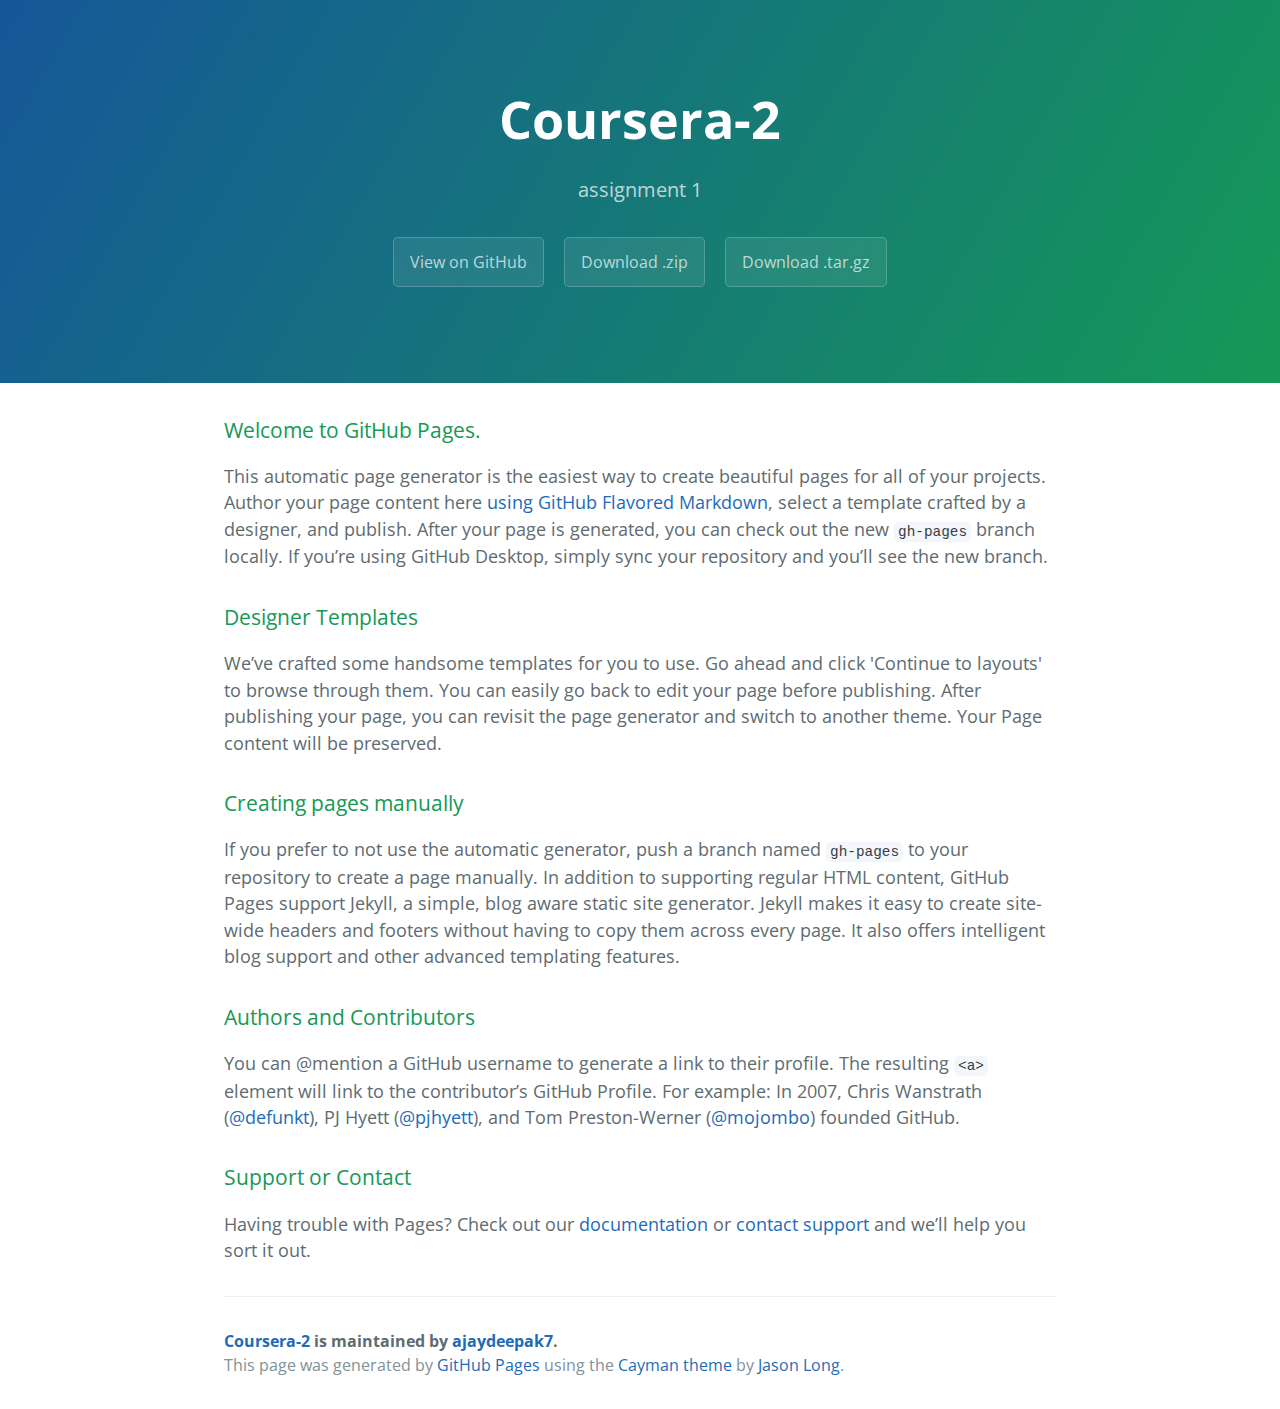
==== index.html @ cf0a7e62 "Create gh-pages branch via GitHub" ====
<!DOCTYPE html>
<html lang="en-us">
  <head>
    <meta charset="UTF-8">
    <title>Coursera-2 by ajaydeepak7</title>
    <meta name="viewport" content="width=device-width, initial-scale=1">
    <link rel="stylesheet" type="text/css" href="stylesheets/normalize.css" media="screen">
    <link href='https://fonts.googleapis.com/css?family=Open+Sans:400,700' rel='stylesheet' type='text/css'>
    <link rel="stylesheet" type="text/css" href="stylesheets/stylesheet.css" media="screen">
    <link rel="stylesheet" type="text/css" href="stylesheets/github-light.css" media="screen">
  </head>
  <body>
    <section class="page-header">
      <h1 class="project-name">Coursera-2</h1>
      <h2 class="project-tagline">assignment 1</h2>
      <a href="https://github.com/ajaydeepak7/coursera-2" class="btn">View on GitHub</a>
      <a href="https://github.com/ajaydeepak7/coursera-2/zipball/master" class="btn">Download .zip</a>
      <a href="https://github.com/ajaydeepak7/coursera-2/tarball/master" class="btn">Download .tar.gz</a>
    </section>

    <section class="main-content">
      <h3>
<a id="welcome-to-github-pages" class="anchor" href="#welcome-to-github-pages" aria-hidden="true"><span aria-hidden="true" class="octicon octicon-link"></span></a>Welcome to GitHub Pages.</h3>
<p>This automatic page generator is the easiest way to create beautiful pages for all of your projects. Author your page content here <a href="https://guides.github.com/features/mastering-markdown/">using GitHub Flavored Markdown</a>, select a template crafted by a designer, and publish. After your page is generated, you can check out the new <code>gh-pages</code> branch locally. If you’re using GitHub Desktop, simply sync your repository and you’ll see the new branch.</p>
<h3>
<a id="designer-templates" class="anchor" href="#designer-templates" aria-hidden="true"><span aria-hidden="true" class="octicon octicon-link"></span></a>Designer Templates</h3>
<p>We’ve crafted some handsome templates for you to use. Go ahead and click 'Continue to layouts' to browse through them. You can easily go back to edit your page before publishing. After publishing your page, you can revisit the page generator and switch to another theme. Your Page content will be preserved.</p>
<h3>
<a id="creating-pages-manually" class="anchor" href="#creating-pages-manually" aria-hidden="true"><span aria-hidden="true" class="octicon octicon-link"></span></a>Creating pages manually</h3>
<p>If you prefer to not use the automatic generator, push a branch named <code>gh-pages</code> to your repository to create a page manually. In addition to supporting regular HTML content, GitHub Pages support Jekyll, a simple, blog aware static site generator. Jekyll makes it easy to create site-wide headers and footers without having to copy them across every page. It also offers intelligent blog support and other advanced templating features.</p>
<h3>
<a id="authors-and-contributors" class="anchor" href="#authors-and-contributors" aria-hidden="true"><span aria-hidden="true" class="octicon octicon-link"></span></a>Authors and Contributors</h3>
<p>You can @mention a GitHub username to generate a link to their profile. The resulting <code>&lt;a&gt;</code> element will link to the contributor’s GitHub Profile. For example: In 2007, Chris Wanstrath (<a class="user-mention" data-hovercard-type="user" data-hovercard-url="/users/defunkt/hovercard" data-octo-click="hovercard-link-click" data-octo-dimensions="link_type:self" href="https://github.com/defunkt">@defunkt</a>), PJ Hyett (<a class="user-mention" data-hovercard-type="user" data-hovercard-url="/users/pjhyett/hovercard" data-octo-click="hovercard-link-click" data-octo-dimensions="link_type:self" href="https://github.com/pjhyett">@pjhyett</a>), and Tom Preston-Werner (<a class="user-mention" data-hovercard-type="user" data-hovercard-url="/users/mojombo/hovercard" data-octo-click="hovercard-link-click" data-octo-dimensions="link_type:self" href="https://github.com/mojombo">@mojombo</a>) founded GitHub.</p>
<h3>
<a id="support-or-contact" class="anchor" href="#support-or-contact" aria-hidden="true"><span aria-hidden="true" class="octicon octicon-link"></span></a>Support or Contact</h3>
<p>Having trouble with Pages? Check out our <a href="https://help.github.com/pages">documentation</a> or <a href="https://github.com/contact">contact support</a> and we’ll help you sort it out.</p>

      <footer class="site-footer">
        <span class="site-footer-owner"><a href="https://github.com/ajaydeepak7/coursera-2">Coursera-2</a> is maintained by <a href="https://github.com/ajaydeepak7">ajaydeepak7</a>.</span>

        <span class="site-footer-credits">This page was generated by <a href="https://pages.github.com">GitHub Pages</a> using the <a href="https://github.com/jasonlong/cayman-theme">Cayman theme</a> by <a href="https://twitter.com/jasonlong">Jason Long</a>.</span>
      </footer>

    </section>

  
  </body>
</html>
---- stylesheets/stylesheet.css ----
* {
  box-sizing: border-box; }

body {
  padding: 0;
  margin: 0;
  font-family: "Open Sans", "Helvetica Neue", Helvetica, Arial, sans-serif;
  font-size: 16px;
  line-height: 1.5;
  color: #606c71; }

a {
  color: #1e6bb8;
  text-decoration: none; }
  a:hover {
    text-decoration: underline; }

.btn {
  display: inline-block;
  margin-bottom: 1rem;
  color: rgba(255, 255, 255, 0.7);
  background-color: rgba(255, 255, 255, 0.08);
  border-color: rgba(255, 255, 255, 0.2);
  border-style: solid;
  border-width: 1px;
  border-radius: 0.3rem;
  transition: color 0.2s, background-color 0.2s, border-color 0.2s; }
  .btn + .btn {
    margin-left: 1rem; }

.btn:hover {
  color: rgba(255, 255, 255, 0.8);
  text-decoration: none;
  background-color: rgba(255, 255, 255, 0.2);
  border-color: rgba(255, 255, 255, 0.3); }

@media screen and (min-width: 64em) {
  .btn {
    padding: 0.75rem 1rem; } }

@media screen and (min-width: 42em) and (max-width: 64em) {
  .btn {
    padding: 0.6rem 0.9rem;
    font-size: 0.9rem; } }

@media screen and (max-width: 42em) {
  .btn {
    display: block;
    width: 100%;
    padding: 0.75rem;
    font-size: 0.9rem; }
    .btn + .btn {
      margin-top: 1rem;
      margin-left: 0; } }

.page-header {
  color: #fff;
  text-align: center;
  background-color: #159957;
  background-image: linear-gradient(120deg, #155799, #159957); }

@media screen and (min-width: 64em) {
  .page-header {
    padding: 5rem 6rem; } }

@media screen and (min-width: 42em) and (max-width: 64em) {
  .page-header {
    padding: 3rem 4rem; } }

@media screen and (max-width: 42em) {
  .page-header {
    padding: 2rem 1rem; } }

.project-name {
  margin-top: 0;
  margin-bottom: 0.1rem; }

@media screen and (min-width: 64em) {
  .project-name {
    font-size: 3.25rem; } }

@media screen and (min-width: 42em) and (max-width: 64em) {
  .project-name {
    font-size: 2.25rem; } }

@media screen and (max-width: 42em) {
  .project-name {
    font-size: 1.75rem; } }

.project-tagline {
  margin-bottom: 2rem;
  font-weight: normal;
  opacity: 0.7; }

@media screen and (min-width: 64em) {
  .project-tagline {
    font-size: 1.25rem; } }

@media screen and (min-width: 42em) and (max-width: 64em) {
  .project-tagline {
    font-size: 1.15rem; } }

@media screen and (max-width: 42em) {
  .project-tagline {
    font-size: 1rem; } }

.main-content :first-child {
  margin-top: 0; }
.main-content img {
  max-width: 100%; }
.main-content h1, .main-content h2, .main-content h3, .main-content h4, .main-content h5, .main-content h6 {
  margin-top: 2rem;
  margin-bottom: 1rem;
  font-weight: normal;
  color: #159957; }
.main-content p {
  margin-bottom: 1em; }
.main-content code {
  padding: 2px 4px;
  font-family: Consolas, "Liberation Mono", Menlo, Courier, monospace;
  font-size: 0.9rem;
  color: #383e41;
  background-color: #f3f6fa;
  border-radius: 0.3rem; }
.main-content pre {
  padding: 0.8rem;
  margin-top: 0;
  margin-bottom: 1rem;
  font: 1rem Consolas, "Liberation Mono", Menlo, Courier, monospace;
  color: #567482;
  word-wrap: normal;
  background-color: #f3f6fa;
  border: solid 1px #dce6f0;
  border-radius: 0.3rem; }
  .main-content pre > code {
    padding: 0;
    margin: 0;
    font-size: 0.9rem;
    color: #567482;
    word-break: normal;
    white-space: pre;
    background: transparent;
    border: 0; }
.main-content .highlight {
  margin-bottom: 1rem; }
  .main-content .highlight pre {
    margin-bottom: 0;
    word-break: normal; }
.main-content .highlight pre, .main-content pre {
  padding: 0.8rem;
  overflow: auto;
  font-size: 0.9rem;
  line-height: 1.45;
  border-radius: 0.3rem; }
.main-content pre code, .main-content pre tt {
  display: inline;
  max-width: initial;
  padding: 0;
  margin: 0;
  overflow: initial;
  line-height: inherit;
  word-wrap: normal;
  background-color: transparent;
  border: 0; }
  .main-content pre code:before, .main-content pre code:after, .main-content pre tt:before, .main-content pre tt:after {
    content: normal; }
.main-content ul, .main-content ol {
  margin-top: 0; }
.main-content blockquote {
  padding: 0 1rem;
  margin-left: 0;
  color: #819198;
  border-left: 0.3rem solid #dce6f0; }
  .main-content blockquote > :first-child {
    margin-top: 0; }
  .main-content blockquote > :last-child {
    margin-bottom: 0; }
.main-content table {
  display: block;
  width: 100%;
  overflow: auto;
  word-break: normal;
  word-break: keep-all; }
  .main-content table th {
    font-weight: bold; }
  .main-content table th, .main-content table td {
    padding: 0.5rem 1rem;
    border: 1px solid #e9ebec; }
.main-content dl {
  padding: 0; }
  .main-content dl dt {
    padding: 0;
    margin-top: 1rem;
    font-size: 1rem;
    font-weight: bold; }
  .main-content dl dd {
    padding: 0;
    margin-bottom: 1rem; }
.main-content hr {
  height: 2px;
  padding: 0;
  margin: 1rem 0;
  background-color: #eff0f1;
  border: 0; }

@media screen and (min-width: 64em) {
  .main-content {
    max-width: 64rem;
    padding: 2rem 6rem;
    margin: 0 auto;
    font-size: 1.1rem; } }

@media screen and (min-width: 42em) and (max-width: 64em) {
  .main-content {
    padding: 2rem 4rem;
    font-size: 1.1rem; } }

@media screen and (max-width: 42em) {
  .main-content {
    padding: 2rem 1rem;
    font-size: 1rem; } }

.site-footer {
  padding-top: 2rem;
  margin-top: 2rem;
  border-top: solid 1px #eff0f1; }

.site-footer-owner {
  display: block;
  font-weight: bold; }

.site-footer-credits {
  color: #819198; }

@media screen and (min-width: 64em) {
  .site-footer {
    font-size: 1rem; } }

@media screen and (min-width: 42em) and (max-width: 64em) {
  .site-footer {
    font-size: 1rem; } }

@media screen and (max-width: 42em) {
  .site-footer {
    font-size: 0.9rem; } }
---- stylesheets/github-light.css ----
/*!
 * GitHub Light v0.4.1
 * Copyright (c) 2012 - 2017 GitHub, Inc.
 * Licensed under MIT (https://github.com/primer/github-syntax-theme-generator/blob/master/LICENSE)
 */

.pl-c /* comment, punctuation.definition.comment, string.comment */ {
  color: #6a737d;
}

.pl-c1 /* constant, entity.name.constant, variable.other.constant, variable.language, support, meta.property-name, support.constant, support.variable, meta.module-reference, markup.raw, meta.diff.header, meta.output */,
.pl-s .pl-v /* string variable */ {
  color: #005cc5;
}

.pl-e /* entity */,
.pl-en /* entity.name */ {
  color: #6f42c1;
}

.pl-smi /* variable.parameter.function, storage.modifier.package, storage.modifier.import, storage.type.java, variable.other */,
.pl-s .pl-s1 /* string source */ {
  color: #24292e;
}

.pl-ent /* entity.name.tag, markup.quote */ {
  color: #22863a;
}

.pl-k /* keyword, storage, storage.type */ {
  color: #d73a49;
}

.pl-s /* string */,
.pl-pds /* punctuation.definition.string, source.regexp, string.regexp.character-class */,
.pl-s .pl-pse .pl-s1 /* string punctuation.section.embedded source */,
.pl-sr /* string.regexp */,
.pl-sr .pl-cce /* string.regexp constant.character.escape */,
.pl-sr .pl-sre /* string.regexp source.ruby.embedded */,
.pl-sr .pl-sra /* string.regexp string.regexp.arbitrary-repitition */ {
  color: #032f62;
}

.pl-v /* variable */,
.pl-smw /* sublimelinter.mark.warning */ {
  color: #e36209;
}

.pl-bu /* invalid.broken, invalid.deprecated, invalid.unimplemented, message.error, brackethighlighter.unmatched, sublimelinter.mark.error */ {
  color: #b31d28;
}

.pl-ii /* invalid.illegal */ {
  color: #fafbfc;
  background-color: #b31d28;
}

.pl-c2 /* carriage-return */ {
  color: #fafbfc;
  background-color: #d73a49;
}

.pl-c2::before /* carriage-return */ {
  content: "^M";
}

.pl-sr .pl-cce /* string.regexp constant.character.escape */ {
  font-weight: bold;
  color: #22863a;
}

.pl-ml /* markup.list */ {
  color: #735c0f;
}

.pl-mh /* markup.heading */,
.pl-mh .pl-en /* markup.heading entity.name */,
.pl-ms /* meta.separator */ {
  font-weight: bold;
  color: #005cc5;
}

.pl-mi /* markup.italic */ {
  font-style: italic;
  color: #24292e;
}

.pl-mb /* markup.bold */ {
  font-weight: bold;
  color: #24292e;
}

.pl-md /* markup.deleted, meta.diff.header.from-file, punctuation.definition.deleted */ {
  color: #b31d28;
  background-color: #ffeef0;
}

.pl-mi1 /* markup.inserted, meta.diff.header.to-file, punctuation.definition.inserted */ {
  color: #22863a;
  background-color: #f0fff4;
}

.pl-mc /* markup.changed, punctuation.definition.changed */ {
  color: #e36209;
  background-color: #ffebda;
}

.pl-mi2 /* markup.ignored, markup.untracked */ {
  color: #f6f8fa;
  background-color: #005cc5;
}

.pl-mdr /* meta.diff.range */ {
  font-weight: bold;
  color: #6f42c1;
}

.pl-ba /* brackethighlighter.tag, brackethighlighter.curly, brackethighlighter.round, brackethighlighter.square, brackethighlighter.angle, brackethighlighter.quote */ {
  color: #586069;
}

.pl-sg /* sublimelinter.gutter-mark */ {
  color: #959da5;
}

.pl-corl /* constant.other.reference.link, string.other.link */ {
  text-decoration: underline;
  color: #032f62;
}
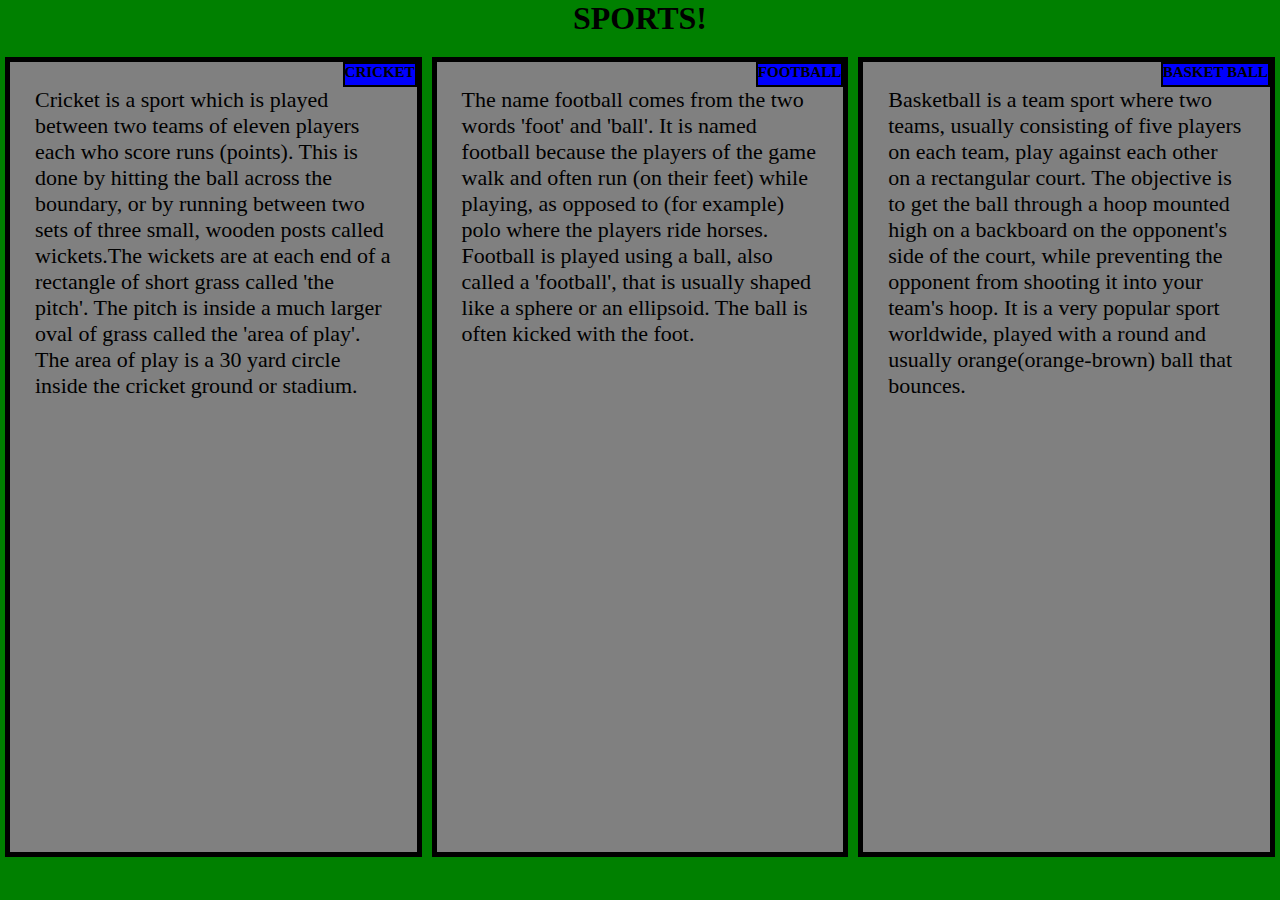
==== commit 5920e5f2: "Create index.html" ====
--- a/index.html
+++ b/index.html
@@ -1,48 +1,45 @@
 <!DOCTYPE html>
-<html lang="en-us">
-  <head>
-    <meta charset="UTF-8">
-    <title>Coursera-2 by ajaydeepak7</title>
-    <meta name="viewport" content="width=device-width, initial-scale=1">
-    <link rel="stylesheet" type="text/css" href="stylesheets/normalize.css" media="screen">
-    <link href='https://fonts.googleapis.com/css?family=Open+Sans:400,700' rel='stylesheet' type='text/css'>
-    <link rel="stylesheet" type="text/css" href="stylesheets/stylesheet.css" media="screen">
-    <link rel="stylesheet" type="text/css" href="stylesheets/github-light.css" media="screen">
-  </head>
-  <body>
-    <section class="page-header">
-      <h1 class="project-name">Coursera-2</h1>
-      <h2 class="project-tagline">assignment 1</h2>
-      <a href="https://github.com/ajaydeepak7/coursera-2" class="btn">View on GitHub</a>
-      <a href="https://github.com/ajaydeepak7/coursera-2/zipball/master" class="btn">Download .zip</a>
-      <a href="https://github.com/ajaydeepak7/coursera-2/tarball/master" class="btn">Download .tar.gz</a>
-    </section>
+<html>
+<head>
+	<meta name="viewport" content="width= device-width, initial-scale=1">
+	<meta charset="utf-8">
+	<title>SPORTS!</title>
+	<link rel="stylesheet" type="text/css" href="style.css">
+	
+</head>
+<body>
+	<h1>SPORTS!</h1>
+	<div class="row">
+		
+		<div class="col-dv-1 col-tm-1 col-mv-1">
+			<div id="border">
+			<h2>CRICKET</h2>
+			<p>
+				Cricket is a sport which is played between two teams of eleven players each who score runs (points). This is done by hitting the ball across the boundary, or by running between two sets of three small, wooden posts called wickets.The wickets are at each end of a rectangle of short grass called 'the pitch'. The pitch is inside a much larger oval of grass called the 'area of play'. The area of play is a 30 yard circle inside the cricket ground or stadium.
+			</p>
+		</div>
+	</div>
+		
+		
 
-    <section class="main-content">
-      <h3>
-<a id="welcome-to-github-pages" class="anchor" href="#welcome-to-github-pages" aria-hidden="true"><span aria-hidden="true" class="octicon octicon-link"></span></a>Welcome to GitHub Pages.</h3>
-<p>This automatic page generator is the easiest way to create beautiful pages for all of your projects. Author your page content here <a href="https://guides.github.com/features/mastering-markdown/">using GitHub Flavored Markdown</a>, select a template crafted by a designer, and publish. After your page is generated, you can check out the new <code>gh-pages</code> branch locally. If you’re using GitHub Desktop, simply sync your repository and you’ll see the new branch.</p>
-<h3>
-<a id="designer-templates" class="anchor" href="#designer-templates" aria-hidden="true"><span aria-hidden="true" class="octicon octicon-link"></span></a>Designer Templates</h3>
-<p>We’ve crafted some handsome templates for you to use. Go ahead and click 'Continue to layouts' to browse through them. You can easily go back to edit your page before publishing. After publishing your page, you can revisit the page generator and switch to another theme. Your Page content will be preserved.</p>
-<h3>
-<a id="creating-pages-manually" class="anchor" href="#creating-pages-manually" aria-hidden="true"><span aria-hidden="true" class="octicon octicon-link"></span></a>Creating pages manually</h3>
-<p>If you prefer to not use the automatic generator, push a branch named <code>gh-pages</code> to your repository to create a page manually. In addition to supporting regular HTML content, GitHub Pages support Jekyll, a simple, blog aware static site generator. Jekyll makes it easy to create site-wide headers and footers without having to copy them across every page. It also offers intelligent blog support and other advanced templating features.</p>
-<h3>
-<a id="authors-and-contributors" class="anchor" href="#authors-and-contributors" aria-hidden="true"><span aria-hidden="true" class="octicon octicon-link"></span></a>Authors and Contributors</h3>
-<p>You can @mention a GitHub username to generate a link to their profile. The resulting <code>&lt;a&gt;</code> element will link to the contributor’s GitHub Profile. For example: In 2007, Chris Wanstrath (<a class="user-mention" data-hovercard-type="user" data-hovercard-url="/users/defunkt/hovercard" data-octo-click="hovercard-link-click" data-octo-dimensions="link_type:self" href="https://github.com/defunkt">@defunkt</a>), PJ Hyett (<a class="user-mention" data-hovercard-type="user" data-hovercard-url="/users/pjhyett/hovercard" data-octo-click="hovercard-link-click" data-octo-dimensions="link_type:self" href="https://github.com/pjhyett">@pjhyett</a>), and Tom Preston-Werner (<a class="user-mention" data-hovercard-type="user" data-hovercard-url="/users/mojombo/hovercard" data-octo-click="hovercard-link-click" data-octo-dimensions="link_type:self" href="https://github.com/mojombo">@mojombo</a>) founded GitHub.</p>
-<h3>
-<a id="support-or-contact" class="anchor" href="#support-or-contact" aria-hidden="true"><span aria-hidden="true" class="octicon octicon-link"></span></a>Support or Contact</h3>
-<p>Having trouble with Pages? Check out our <a href="https://help.github.com/pages">documentation</a> or <a href="https://github.com/contact">contact support</a> and we’ll help you sort it out.</p>
+		<div class="col-dv-1 col-tm-1 col-mv-1">
+			<div id="border">
+			<h2>FOOTBALL</h2>
+			<p>
+				The name football comes from the two words 'foot' and 'ball'. It is named football because the players of the game walk and often run (on their feet) while playing, as opposed to (for example) polo where the players ride horses. Football is played using a ball, also called a 'football', that is usually shaped like a sphere or an ellipsoid. The ball is often kicked with the foot.
+			</p>
+			</div>
+		</div>
+		
+		<div class="col-dv-1 col-tm-1 col-mv-1 ">
+			<div id="border">
+				
+			<h2>BASKET BALL</h2>
+			<p>
+				Basketball is a team sport where two teams, usually consisting of five players on each team, play against each other on a rectangular court. The objective is to get the ball through a hoop mounted high on a backboard on the opponent's side of the court, while preventing the opponent from shooting it into your team's hoop. It is a very popular sport worldwide, played with a round and usually orange(orange-brown) ball that bounces.
+			</p>
+			</div>			 
+        </div> 
+    </div>
+</body>
 
-      <footer class="site-footer">
-        <span class="site-footer-owner"><a href="https://github.com/ajaydeepak7/coursera-2">Coursera-2</a> is maintained by <a href="https://github.com/ajaydeepak7">ajaydeepak7</a>.</span>
-
-        <span class="site-footer-credits">This page was generated by <a href="https://pages.github.com">GitHub Pages</a> using the <a href="https://github.com/jasonlong/cayman-theme">Cayman theme</a> by <a href="https://twitter.com/jasonlong">Jason Long</a>.</span>
-      </footer>
-
-    </section>
-
-  
-  </body>
-</html>
--- a/style.css
+++ b/style.css
@@ -0,0 +1,128 @@
+*{
+		box-sizing: border-box;
+		margin:0px;
+
+	}
+		body{
+			
+			background-color:green;
+		   font-family:times new roman,jokerman,helvetica;
+
+			
+			
+		}
+		
+		h1{
+			text-align:center;
+			
+			margin-bottom: 15px;
+
+		}
+		h2{
+			
+		    border:2px solid black;
+		    background-color:blue;
+		    position:absolute;
+		    height:25px;
+		   	top: 0px;
+		   	right: 0px;  
+		   		    
+		    
+		}
+       
+       p{
+       	    padding:20px;
+       	    font-size:22px;
+			font-style:bold;
+			font-family: jokerman,times new roman;
+			margin-left: auto;
+            margin-right:auto;
+            margin-bottom: auto;
+            margin-top: auto;
+         }   
+        
+       #border{
+			background:grey;
+			font-size: 10px;
+			border:5px solid black;
+			position:relative;
+
+		}
+		div>div
+		{
+			padding:5px;
+			height:800px;
+			
+
+		}    
+		
+	.row{
+		width:100%;
+		
+		}
+		
+		/*for desktop view*/
+		
+		@media(min-width:992px)
+		{
+			.col-dv-1, .col-dv-2, .col-dv-3
+			{
+			float:left;
+
+				
+				
+			}
+			.col-dv-1{
+				width:33.33%;
+								
+			}
+			.col-dv-2{
+				width:66.66%;
+				
+				}
+				.col-dv-3
+				{
+				width:100%;
+				}
+
+		}
+		
+		/*tablet mode*/
+		@media(min-width: 768px) and (max-width: 991px)
+
+		{
+			.col-tm-1, .col-tm-2
+			
+			{
+				margin-bottom: auto;
+				padding: 10px;
+			 float:left;
+			 
+			}
+			.col-tm-1 {
+				width:50%;
+				
+			}
+		
+		}
+		.col-tm-2{
+			width: 100%;
+			
+		}
+		
+		
+		@media(max-width: 767px)
+		{
+			.col-mv-1{			
+				float:left;
+
+
+			}
+			.col-mv-1{
+				width: 100%;
+				
+			}
+			
+		}
+		
+
